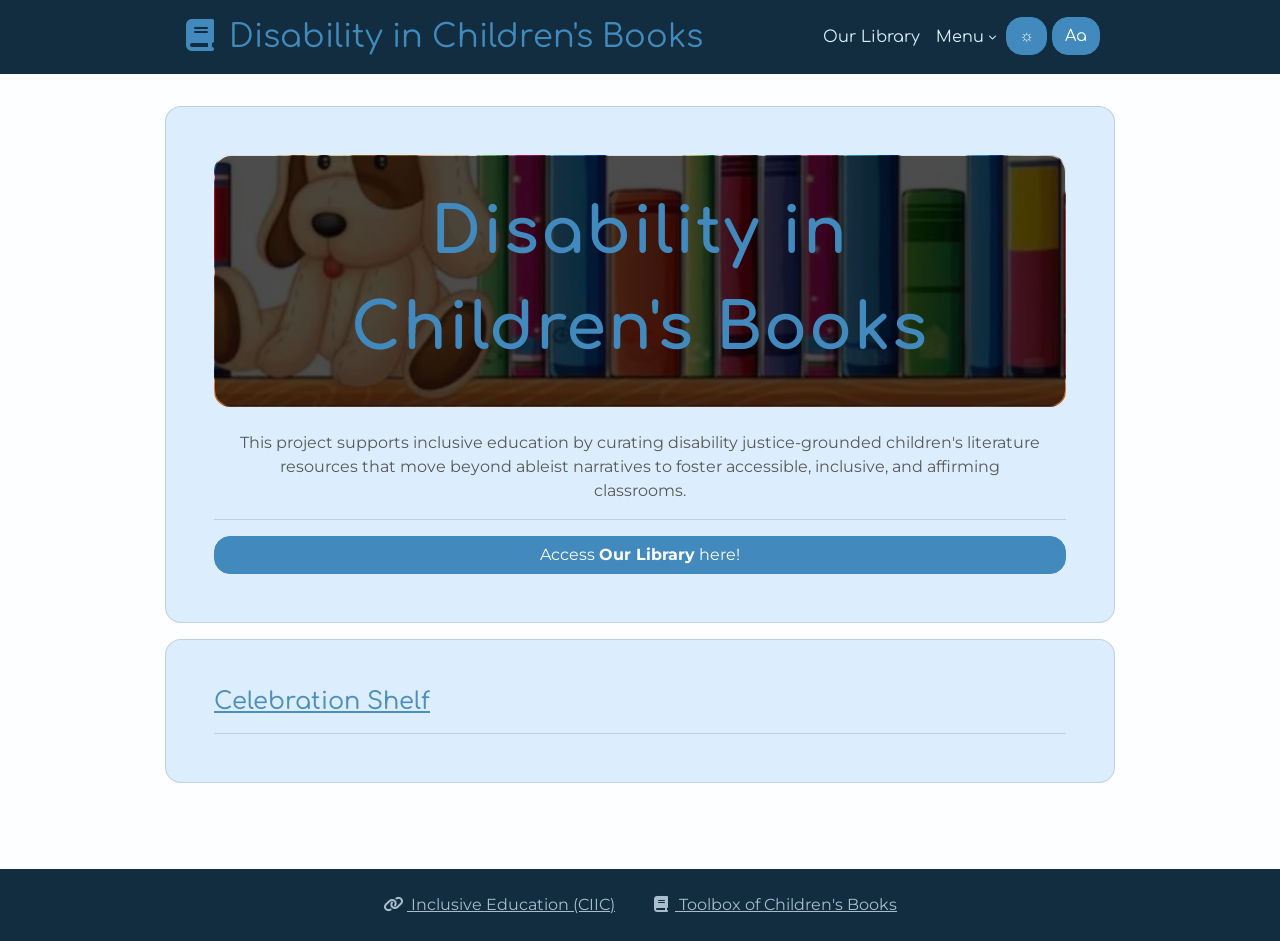
==== index.html @ 41de246a "Initial commit." ====
<!DOCTYPE html>
<html lang="en">

<head>

  <meta charset="UTF-8">
  <meta name="viewport" content="width=device-width, initial-scale=1.0">


  <!-- ----------------------------------------------------------------- -->
  <!-- About Your Site                                                   -->
  <!-- ----------------------------------------------------------------- -->
  <link rel="shortcut icon" type="image/png" href="assets/favicon.png" />
  <title>Charadex</title>
  <meta name="title" content="Charadex" />
  <meta name="type" content="website" />
  <meta name="url" content="https://www.charadex.com/" />
  <meta name="image" content="assets/meta.png" />
  <meta name="description" content="A tool for organizing small ARPGs and species.">

  <!-- No AI scraping directives -->
  <meta name="robots" content="noai">
  <meta name="robots" content="noimageai">


  <!-- ----------------------------------------------------------------- -->
  <!-- Styles                                                            -->
  <!-- ----------------------------------------------------------------- -->

  <!-- Bootstrap CSS -->
  <!-- Using Bootstrap 4.5 because its closest to Toyhou.se's current version -->
  <!-- https://getbootstrap.com/docs/4.5/getting-started/introduction/ -->
  <link rel="stylesheet" href="https://cdn.jsdelivr.net/npm/bootstrap@4.5.3/dist/css/bootstrap.min.css" integrity="sha384-TX8t27EcRE3e/ihU7zmQxVncDAy5uIKz4rEkgIXeMed4M0jlfIDPvg6uqKI2xXr2" crossorigin="anonymous">

  <!-- Font Awesome Icons -->
  <link rel="stylesheet" href="https://cdnjs.cloudflare.com/ajax/libs/font-awesome/6.7.2/css/all.min.css">


  <!-- ----------------------------------------------------------------- -->
  <!-- Optional Styles                                                   -->
  <!-- ----------------------------------------------------------------- -->

  <!-- Custom CSS -->
  <link rel="stylesheet" type="text/css" href="styles/css/charadex.css">

  <!-- Google Font -->
  <link href="https://fonts.googleapis.com/css?family=Montserrat:400|Comfortaa:500" rel="stylesheet">


</head>

<body id="charadex-body">

  <!-- --------------------------------------------------------------------
  <-- Header
  <-------------------------------------------------------------------- -->
  <div class="load-html" data-source="includes/header.html"></div>

  <!-- --------------------------------------------------------------------
  <-- Main List
  <-------------------------------------------------------------------- -->
  <div class="container" id="main-container">

    <div class="card p-md-5 p-4 mb-3">


      <!-- Hero Image & Title
      <!-- --------------------------------------------------------------- -->
   <div class="mb-4 card" style="background-image: url(assets/background-image.png);background-size:cover;background-attachment:fixed">
       <div class="cd-hero-title " alt="A title page with a variety of children's books behing it." style="background-color:rgba(0,0,0,0.7)" >
        <div class="m-auto text-center col-12">Disability in Children's Books</div>
      </div>
     
   </div>

      <!-- Description
      <!-- --------------------------------------------------------------- -->
      <div class="px-4 text-muted text-center">
        <p>This project supports inclusive education by curating disability justice-grounded children's literature resources that move beyond ableist narratives to foster accessible, inclusive, and affirming classrooms.</p>
      </div>

    

      <!-- Links
      <!-- --------------------------------------------------------------- -->
     			
				
			
				
				
				</i>

        <hr>
        <a class="btn btn-primary" href="masterlist.html">Access <b>Our Library</b> here!</a>
    </div>
      
    <!-- Designs
    <!-- --------------------------------------------------------------- -->
    <div class="card p-md-5 p-4 mb-3" id="design-gallery">
      <h4 class="mb-0"><a href="masterlist.html?featured=yes">Celebration Shelf</a></h4>
      <hr>
      <div class="row no-gutters design-list softload m-n2"></div>
    </div>

   
    
  </div>



  <!-- --------------------------------------------------------------------
  <-- Footer
  <-------------------------------------------------------------------- -->
  <div class="load-html" data-source="includes/footer.html"></div>



  <!-- --------------------------------------------------------------------
  <-- Repeat Items
  <-- Do not remove 'display:none;'
  <-------------------------------------------------------------------- -->
  <div style="display:none;">

    <!-- Designs
    <!-- --------------------------------------------------------------- -->
    <div class="col-md-3 col-sm-6 p-2" id="design-gallery-item">
      <div class="card bg-faded h-100">
        <div class="card-header bg-faded text-center">
          <h6 class="mb-0">
      <b>      <a class="title profilelink nounderline" href=""></a></b>
          </h6>
        </div>
        <div class="card-body cd-gallery-card d-flex flex-fill">
          <img class="image img-fluid m-auto" src="" >
        </div>
        <div class="card-footer bg-faded text-center">
          <a class="owner ownerlink small" href=""></a>
        </div>
      </div>
    </div>

    <!-- Prompts
    <!-- --------------------------------------------------------------- -->
    <div class="col-md-4 col-sm-6 p-2" id="prompt-gallery-item">
      <div class="card bg-faded">
        <h6 class="card-header bg-faded text-truncate">
          <a class="profileid profilelink"></a>
        </h6>
        <div class="cd-prompt-background"></div>
        <div class="card-body small description"></div>
      </div>
    </div>

    <!-- Staff
    <!-- --------------------------------------------------------------- -->
    <div class="col-md-4 col-sm-6 p-2" id="staff-gallery-item">
      <div class="card bg-faded p-3 h-100">
        <div class="row no-gutters m-n2">
          <div class="col-md-5 p-2">
            <img class="image img-thumbnail img-fluid m-auto" src="">
          </div>
          <div class="col-md-7 p-2">
            <div class="text-truncate">
              <a class="profileid profilelink"></a>
            </div>
            <hr class="my-2">
            <span class="small jobtitle"></span>
          </div>
        </div>
      </div>
    </div>

  </div>

  <!-- ----------------------------------------------------------------- -->
  <!-- JS                                                                -->
  <!-- ----------------------------------------------------------------- -->

  <!-- JQuery -->
  <script src="https://code.jquery.com/jquery-3.6.0.js" integrity="sha256-H+K7U5CnXl1h5ywQfKtSj8PCmoN9aaq30gDh27Xc0jk=" crossorigin="anonymous"></script>

  <!-- Bootstrap -->
  <script src="https://cdn.jsdelivr.net/npm/bootstrap@4.5.3/dist/js/bootstrap.bundle.min.js" integrity="sha384-ho+j7jyWK8fNQe+A12Hb8AhRq26LrZ/JpcUGGOn+Y7RsweNrtN/tE3MoK7ZeZDyx" crossorigin="anonymous"></script>

  <!-- Charadex Script -->
  <script src="styles/js/pages/base.js" type="module"></script>
  <script src="styles/js/pages/index.js" type="module"></script>


</body>

</html>
---- styles/css/charadex.css ----
@import url('https://fonts.googleapis.com/css2?family=Lexend:wght@100..900&display=swap');


@font-face {
  font-family: 'opendyslexia';
  src: url(https://jinippybasile.github.io/book/fonts/opendyslexic-regular-webfont.woff);
}


body {

  /* ============================================================= */
  /*
  /* Main Styles
  /*
  /* ============================================================= */
  /* 
  /* This only styles the elements shown on the page.
  /* 
  /* Some CSS knowledge is going to be needed to style these
  /* elements further. If you're just looking for a swatch and
  /* font swap, then you'll only need to edit the variables below.
  /*
  /* ============================================================= */
  /* Primary Color
  ================================================================ */
  --cd-primary-color: #428abd;
  --cd-primary-text-color: #fff;

  /* ============================================================= */
  /* Secondary Color
  ================================================================ */
  --cd-secondary-color: #1d6082;
  --cd-secondary-text-color: #fff;

  /* ============================================================= */
  /* Backgrounds
  ================================================================ */
  --cd-body-background-color: #fdfeff;
  --cd-content-background-color: #dceefd;
  --cd-faded-background-color: #a7d7f1;

  /* Background Extras */
  --cd-body-background-image: url();

  /* ============================================================= */
  /* Text
  ================================================================ */
  --cd-body-text-color: #262a2e;
  --cd-faded-text-color: #575757;

  /* ============================================================= */
  /* Borders
  ================================================================ */
  --cd-border-color: rgba(0, 0, 0, 0.125);
  --cd-border-width: 1px;
  --cd-border-style: solid;
  --cd-border-radius: 1rem;

  /* ============================================================= */
  /* Navbar
  ================================================================ */
  --cd-navbar-background-color: #112d3f;
  --cd-navbar-brand-color: var(--cd-primary-color);
  --cd-navbar-brand-color-hover: var(--cd-secondary-color);
  --cd-navbar-text-color: var(--cd-content-background-color);
  --cd-navbar-link-color: var(--cd-navbar-text-color);
  --cd-navbar-link-color-hover: var(--cd-primary-color);
  --cd-navbar-font-family: var(--cd-header-font-family);

  /* ============================================================= */
  /* Main Fonts
  ================================================================ */
  --cd-body-font-family: 'Montserrat', sans-serif;
  --cd-header-font-family: 'Comfortaa', sans-serif;
  
  /* ============================================================= */
  /* Rarities
  ================================================================ */

  --cd-rarity-common-bg: #d58353;
  --cd-rarity-common-txt: #fcf4ed;

  --cd-rarity-uncommon-bg: #e0bb68;
  --cd-rarity-uncommon-txt: var(--cd-rarity-common-txt);
  
  --cd-rarity-rare-bg: #97b34e;
  --cd-rarity-rare-txt: var(--cd-rarity-common-txt);

  --cd-rarity-veryrare-bg: #548b71;
  --cd-rarity-veryrare-txt: var(--cd-rarity-common-txt);

  /* Legendary & Mythic */
  --cd-rarity-legendary-bg: #5a473e;
  --cd-rarity-legendary-txt: var(--cd-rarity-common-txt);

    /* Alert colors*/
    --alert-text: #212a30;
     --alert-color:#c4e3fa;


  /* ============================================================= */
  /*
  /* Optional Styles
  /* These are just for extra easy styling
  /*
  /* ============================================================= */
  /* Navbar Dropdown 
  ================================================================ */

  /* Background */
  --cd-navbar-dropdown-background-color: var(--cd-navbar-background-color);
  --cd-navbar-dropdown-background-hover: var(--cd-primary-color);

  /* Link/Text */
  --cd-navbar-dropdown-link-color: var(--cd-navbar-link-color);
  --cd-navbar-dropdown-link-color-hover: var(--cd-primary-text-color);

  /* Divider */
  --cd-navbar-dropdown-divider: rgba(255, 255, 255, .12);
  --cd-navbar-dropdown-border-radius: 0 0 var(--cd-border-radius) var(--cd-border-radius);


  /* ============================================================= */
  /* Footer
  ================================================================ */

  /* Background */
  --cd-footer-background-color: var(--cd-navbar-background-color);

  /* Link/Text */
  --cd-footer-text-color: var(--cd-navbar-text-color);
  --cd-footer-link-color: var(--cd-navbar-link-color);
  --cd-footer-link-color-hover: var(--cd-navbar-link-color-hover);


  /* ============================================================= */
  /* Link
  ================================================================ */

  --cd-link-text-color: #4c8ebd;
  --cd-link-text-color-hover: var(--cd-secondary-color);


  /* ============================================================= */
  /* HR
  ================================================================ */

  --cd-hr-border-width: var(--cd-border-width);
  --cd-hr-border-color: var(--cd-border-color);
  --cd-hr-border-style: var(--cd-border-style);


  /* ============================================================= */
  /* Pagination
  ================================================================ */

  /* Background */
  --cd-pagination-background-color: transparent;
  --cd-pagination-background-hover: transparent;

  /* Text */
  --cd-pagination-text-color: var(--cd-faded-text-color);
  --cd-pagination-text-color-hover: var(--cd-primary-color);

  /* Border */
  --cd-pagination-border-radius: var(--cd-border-radius);
  --cd-pagination-border-width: 0;
  --cd-pagination-border-style: var(--cd-border-style);
  --cd-pagination-border-color: var(--cd-border-color);
  --cd-pagination-border-color-hover: var(--cd-primary-color);


  /* ============================================================= */
  /* Cards
  ================================================================ */

  /* Background */
  --cd-card-background-color: var(--cd-content-background-color);
  --cd-card-header-background-color: var(--cd-card-background-color);

  /* Text */
  --cd-card-header-font-family: var(--cd-header-font-family);

  /* Border */
  --cd-card-border-width: var(--cd-border-width);
  --cd-card-border-style: var(--cd-border-style);
  --cd-card-border-color: var(--cd-border-color);
  --cd-card-border-radius: var(--cd-border-radius);


  /* ============================================================= */
  /* Button
  ================================================================ */

  /* Background */
  --cd-button-background-color: var(--cd-primary-color);
  --cd-button-background-color-hover: var(--cd-secondary-color);

  /* Text */
  --cd-button-text-color: var(--cd-primary-text-color);
  --cd-button-text-color-hover: var(--cd-secondary-text-color);

  /* Border */
  --cd-button-border-width: var(--cd-border-width);
  --cd-button-border-style: var(--cd-border-style);
  --cd-button-border-color: var(--cd-button-background-color);
  --cd-button-border-color-hover: var(--cd-button-background-color-hover);
  --cd-button-border-radius: var(--cd-border-radius);


  /* ============================================================= */
  /* Input
  ================================================================ */

  /* Background */
  --cd-input-background-color: var(--cd-faded-background-color);

  /* Text */
  --cd-input-text-color: var(--cd-faded-text-color);

  /* Border */
  --cd-input-border-width: var(--cd-border-width);
  --cd-input-border-style: var(--cd-border-style);
  --cd-input-border-color: var(--cd-border-color);
  --cd-input-border-color-hover: var(--cd-primary-color);
  --cd-input-border-radius: var(--cd-border-radius);
  

}


body.dark {
     --cd-primary-color: #4485b3;
  --cd-primary-text-color: #fff;

  /* ============================================================= */
  /* Secondary Color
  ================================================================ */
  --cd-secondary-color: #1d6082;
  --cd-secondary-text-color: #fff;

  /* ============================================================= */
  /* Backgrounds
  ================================================================ */
  --cd-body-background-color: #040b12;
  --cd-content-background-color: #20313e;
  --cd-faded-background-color: #28435d;
   

    --cd-body-text-color: #e2eefa;
  --cd-faded-text-color: #ffffff;
    --cd-link-text-color: #56a8e3;



      --cd-navbar-brand-color: var(--cd-primary-color);
  --cd-navbar-brand-color-hover: var(--cd-secondary-color);
  --cd-navbar-text-color: var(--cd-content-background-color);
  --cd-navbar-link-color: #fff
  --cd-navbar-link-color-hover: var(--cd-primary-color);
  --cd-navbar-font-family: var(--cd-header-font-family);


    --cd-hr-border-color: #4485b3;
  --cd-footer-text-color: #4485b3;
  --cd-footer-link-color: #4485b3;
  --cd-footer-link-color-hover:#78acd2;


     --alert-color: #455868;
     --alert-text:#c4e3fa;
}



body.dyslexia{
    --cd-body-font-family: 'Lexend', sans-serif !important;
  --cd-header-font-family: 'Lexend', sans-serif !important;
}

/* ============================================================= */
/* General Page Styles
/* ============================================================= */

body {

  /* Global Text */
  color: var(--cd-body-text-color);
  font-family: var(--cd-body-font-family);
  -webkit-font-smoothing: antialiased;
  -moz-osx-font-smoothing: grayscale;

  /* Global Background */
  background-color: var(--cd-body-background-color);
  background-image: var(--cd-body-background-image);
  background-position: center;
  background-size: cover;

}


/* ============================================================= */
/* Plain Links
/* ============================================================= */

a,
a:visited {
  color: var(--cd-link-text-color);
  transition: color .2s ease-in-out;
  text-decoration: underline;
}

a:hover,
a:focus,
a:active {
  color: var(--cd-link-text-color-hover);
}

.alert {
 background-color:var(--alert-color);
 color:var(--alert-text)

}


.nounderline {
  text-decoration:none !important
}
/* ============================================================= */
/* Navbar
/* ============================================================= */
.navbar {
  background-color: var(--cd-navbar-background-color) !important;
  font-family: var(--cd-navbar-font-family) !important;
  z-index: 2000;
  text-decoration:none !important
}

.navbar .navbar-brand {
  color: var(--cd-navbar-brand-color) !important;
  font-size: 1.5rem;
   text-decoration:none !important
}
@media (min-width:800px) {
.navbar .navbar-brand  {
  font-size:2rem 
}
}



.navbar .navbar-brand:hover,
.navbar .navbar-brand:focus {
  color: var(--cd-navbar-brand-color-hover) !important;
}

.navbar .navbar-nav .nav-link {
  color: var(--cd-navbar-link-color) !important;
   text-decoration:none !important
}

.navbar .navbar-nav .nav-link:hover,
.navbar .navbar-nav .nav-link:focus {
  color: var(--cd-navbar-link-color-hover) !important;
  
}

.navbar .navbar-toggler {
  color: var(--cd-navbar-link-color) !important;
  border: none !important;
}

.navbar .nav-link {
  display: flex;
  align-items: center;
  
}

.navbar .nav-link-icon {
  font-size: .5rem;
  margin-left: .25rem;
}


/* ============================================================= */
/* Dropdowns
/* This is for navbar dropdowns only
/* ============================================================= */

.navbar .dropdown-menu {
  color: var(--cd-navbar-dropdown-link-color) !important;
  background-color: var(--cd-navbar-dropdown-background-color) !important;
  border-radius: var(--cd-navbar-dropdown-border-radius) !important;
  border: none;
  margin-top: 0;
}

.dropdown:hover .dropdown-menu,
.dropdown-menu:hover {
  display: block !important
}

.navbar .dropdown-divider {
  border-top: 1px solid var(--cd-navbar-dropdown-divider) !important;
}

.navbar .dropdown-item,
.navbar .dropdown-item-text {
  color: var(--cd-navbar-dropdown-link-color) !important;
  transition: color .2s ease, background .2s ease;
    text-decoration:none !important;
}

.navbar .dropdown-item:hover,
.dropdown-item:focus,
.dropdown-item:active {
  color: var(--cd-navbar-dropdown-link-color-hover) !important;
  background-color: var(--cd-navbar-dropdown-background-hover) !important;
}

.navbar .dropdown-header {
  color: var(--cd-navbar-dropdown-link-color-hover) !important;
}


/* ============================================================= */
/* Footer
/* ============================================================= */

.footer {
  background-color: var(--cd-footer-background-color) !important;
  color: var(--cd-footer-text-color) !important;
}

.footer a,
.footer a:visited {
  color: var(--cd-footer-link-color) !important;
}

.footer a:hover,
.footer a:focus,
.footer a:active {
  color: var(--cd-footer-link-color-hover) !important;
}


/* ============================================================= */
/* Pagination
/* ============================================================= */

.page-link {
  transition: color .2s ease, background .2s ease, border .2s ease;
  border-width: var(--cd-pagination-border-width) !important;
  border-style: var(--cd-pagination-border-style) !important;
}

.page-link,
.page-item.disabled .page-link {
  color: var(--cd-pagination-text-color) !important;
  background-color: var(--cd-pagination-background-color) !important;
  border-color: var(--cd-pagination-border-color) !important;
}

.page-item.active .page-link,
.page-link:hover,
.page-link:focus,
.page-link:active {
  color: var(--cd-pagination-text-color-hover) !important;
  background-color: var(--cd-pagination-background-hover) !important;
  border-color: var(--cd-pagination-border-color-hover) !important;
}

/* Keeps users from accidentally highlighting */
.page-link {
  cursor: pointer;
  user-select: none;
}

/* Fixes my jank nav/pagination hybrid */
.nav .pagination .page-item:first-child .page-link {
  border-radius: 0 !important;
  border-left: 0 !important;
}

.nav .pagination .page-item:last-child .page-link {
  border-radius: 0 !important
}

.nav .page-item:first-child .page-link {
  border-radius: var(--cd-pagination-border-radius) 0 0 var(--cd-pagination-border-radius) !important;
}

.nav .page-item:last-child .page-link {
  border-radius: 0 var(--cd-pagination-border-radius) var(--cd-pagination-border-radius) 0 !important
}


/* ============================================================= */
/* Multi Select Fixes
/* ============================================================= */

.bootstrap-select > .dropdown-toggle.bs-placeholder, 
.bootstrap-select>.dropdown-toggle.bs-placeholder:active, 
.bootstrap-select>.dropdown-toggle.bs-placeholder:focus,
.bootstrap-select>.dropdown-toggle.bs-placeholder:hover {
  border: 0 !important;
  box-shadow: none !important;
  outline: none !important;
  color: var(--cd-body-text-color) !important;
}

.dropdown-menu {
  border-radius: var(--cd-border-radius) !important;
  background-color: var(--cd-faded-background-color) !important;
  color: var(--cd-body-text-color) !important;
}

.dropdown-item {
  color: var(--cd-body-text-color) !important;
}

.dropdown-item:hover,
.dropdown-item:focus,
.dropdown-item:active,
.dropdown-item.selected {
  background-color: var(--cd-primary-color) !important;
  color: var(--cd-primary-text-color) !important;
}


/* ============================================================= */
/* Card
/* ============================================================= */

.card {
  background-color: var(--cd-card-background-color) !important;
  border-width: var(--cd-card-border-width) !important;
  border-style: var(--cd-card-border-style) !important;
  border-color: var(--cd-card-border-color) !important;
  border-radius: var(--cd-border-radius) !important;
}

.card-header {
  background-color: var(--cd-card-header-background-color) !important;
  border-bottom-color: var(--cd-card-border-color) !important;
  border-bottom-width: var(--cd-card-border-width) !important;
  border-bottom-style: var(--cd-card-border-style) !important;
  font-family: var(--cd-card-header-font-family) !important;
  border-radius: calc(var(--cd-border-radius) - 1px) calc(var(--cd-border-radius) - 1px) 0 0 !important;
}

.card-footer {
  background-color: var(--cd-card-header-background-color) !important;
  border-top-color: var(--cd-card-border-color) !important;
  border-top-width: var(--cd-card-border-width) !important;
  border-top-style: var(--cd-card-border-style) !important;
  font-family: var(--cd-card-header-font-family) !important;
  border-radius: 0 0  calc(var(--cd-border-radius) - 1px) calc(var(--cd-border-radius) - 1px) !important;
}



/* ============================================================= */
/* Buttons & Badges
/* ============================================================= */

.btn {
  border-style: var(--cd-button-border-style) !important;
  border-width: var(--cd-button-border-width) !important;
  border-radius: var(--cd-button-border-radius) !important;
  text-decoration: none !important;
}

.btn.btn-primary,
.badge.badge-primary {
  color: var(--cd-button-text-color) !important;
  background-color: var(--cd-button-background-color) !important;
  border-color: var(--cd-button-border-color) !important;
}

.btn.btn-primary:hover,
.btn.btn-primary:focus,
.btn.btn-primary:active,
a.badge.badge-primary:hover,
a.badge.badge-primary:focus,
a.badge.badge-primary:active {
  color: var(--cd-button-text-color-hover) !important;
  border-color: var(--cd-button-border-color-hover) !important;
  background-color: var(--cd-button-background-color-hover) !important;
  box-shadow: none !important;
}

/* ============================================================= */
/* Input
/* ============================================================= */

.form-control {
  background-color: var(--cd-input-background-color) !important;
  color: var(--cd-input-text-color) !important;
  border-width: var(--cd-input-border-width) !important;
  border-style: var(--cd-input-border-style) !important;
  border-color: var(--cd-input-border-color) !important;
  border-radius: var(--cd-input-border-radius) !important;
}

.form-control:focus,
.form-control:active {
  background-color: var(--cd-input-background-color) !important;
  border-color: var(--cd-input-border-color-hover) !important;
}


/* ============================================================= */
/* Scrollbar
/* ============================================================= */

@media (min-width: 992px) {
  body::-webkit-scrollbar-track {
    background-color: var(--cd-faded-background-color);
    border-width: 0px !important;
  }

  body::-webkit-scrollbar {
    width: 10px;
    height: 10px;
  }

  body::-webkit-scrollbar-thumb {
    background-color: var(--cd-primary-color);
  }

  body::-webkit-scrollbar-corner,
  body::-webkit-resizer {
    background-color: var(--cd-border-color);
  }
}


/* ============================================================= */
/* Misc
/* ============================================================= */

.text-primary {
  color: var(--cd-primary-color) !important;
}

.bg-faded {
  background-color: var(--cd-faded-background-color) !important;
}

.bg-reset {
  background-color: var(--cd-content-background-color) !important;
}

.text-muted {
  color: var(--cd-faded-text-color) !important;
}

h1, h2, h3,
h4, h5, h6 {
  font-family: var(--cd-navbar-font-family) !important;
}

hr {
  border-top-color: var(--cd-hr-border-color) !important;
  border-top-width: var(--cd-hr-border-width) !important;
  border-top-style: var(--cd-hr-border-style) !important;
}

img {
  image-rendering: -webkit-optimize-contrast;
}

.img-thumbnail {
  border-radius:  var(--cd-border-radius) !important;
  border-color: var(--cd-border-color) !important;
}

/* Fix any border radiuses that were messed from before */
.rounded {
  border-radius: var(--cd-border-radius) !important
}

.rounded-circle {
  border-radius: 100%;
}

.rounded-0 {
  border-radius: 0 !important;
}


/* ============================================================= */
/* Loading
/* ============================================================= */

/* Fades container in on load so its not as jarring */
.softload {
  opacity: 0;
}

.softload.active {
  opacity: 1;
  transition: opacity 2s ease;
}

/* Fades container in on load so its not as jarring */
.hardload {
  opacity: 0;
}

.hardload.active {
  opacity: 1;
  transition: opacity .1s ease;
}

/* Specifically for the body */
#charadex-body {
  display: none;
}

#charadex-body.active {
  display: block;
}


/* ============================================================= */
/* Chee's Tweaks
/* ============================================================= */

body {
  min-height: 100vh;
  display: flex;
  flex-direction: column;
}

#main-container {
  min-height: calc(100vh - 105px);
  padding: 1.4rem;
  -ml-flex: 1 1 auto !important;
  flex: 1 1 auto !important;
}

@media (min-width: 768px) {
  #main-container {
    padding: 2rem 0rem;
  }
}

.filtering-sidebar, .charadex-folder-button{
  font-size:0.85rem !important
}


/* Remove ugly box shadow */
button:focus,
.page-link:focus,
.form-control:focus {
  outline: none !important;
  box-shadow: none !important;
}

/* Remove margin from last paragraphs */
p:last-child {
  margin-bottom: 0 !important;
}

/* Small container for more compact view */
.container {
  max-width: 950px !important;
}

/* ============================================================= */
/* Custom Classes
/* ============================================================= */

/* Prevents awkward load in stutter */
#charadex-gallery .list .card-body {
  min-height: calc(200px + 2.5rem);
}

#charadex-gallery .list .card-body img {
  max-height: 200px;
}

.cd-gallery-card {
  min-height: calc(175px + 2.5rem);
}

.cd-gallery-card > img {
  max-height: 175px !important;
}

.cd-profile-image-container > img{
  max-height: 400px;
}

/* Traits */
.cd-traits-scroll {
  max-height: 200px;
  overflow-y: auto;
}

/* Prompts */
.cd-prompt-background {
  background-position: center;
  background-size: cover;
  min-height: 150px;
}

/* Makes sure your text formatting is preserved from the sheet */
/* Best for large areas like notes */
.cd-text-pre {
  white-space: break-spaces;
}

/* For the hero image in the index */
.cd-hero-title {
  color: var(--cd-primary-color);
  background-color: var(--cd-faded-background-color);
  border-radius: var(--cd-border-radius);
  font-family: var(--cd-header-font-family);
  display: flex;
  padding: 1.5rem;
  min-height: 250px;
  font-weight: 800;
  font-size: 3rem;
}

@media (min-width: 768px) {
  .cd-hero-title {
    letter-spacing: 2px;
    font-size: 4rem;
  }
}


/* ============================================================= */
/* Rarity
/* ============================================================= */

.badge-disability{
  background-color: var(--cd-rarity-common-bg);
  color: var(--cd-rarity-common-txt);
}

.badge-gender {
  background-color: var(--cd-rarity-uncommon-bg);
  color: var(--cd-rarity-uncommon-txt);
}

.badge-perspective {
  background-color: var(--cd-rarity-rare-bg);
  color: var(--cd-rarity-rare-txt);
}

.badge-sexuality {
  background-color: var(--cd-rarity-veryrare-bg);
  color: var(--cd-rarity-veryrare-txt);
}

.badge-culture{
  background-color: var(--cd-rarity-legendary-bg);
  color: var(--cd-rarity-legendary-txt);
}
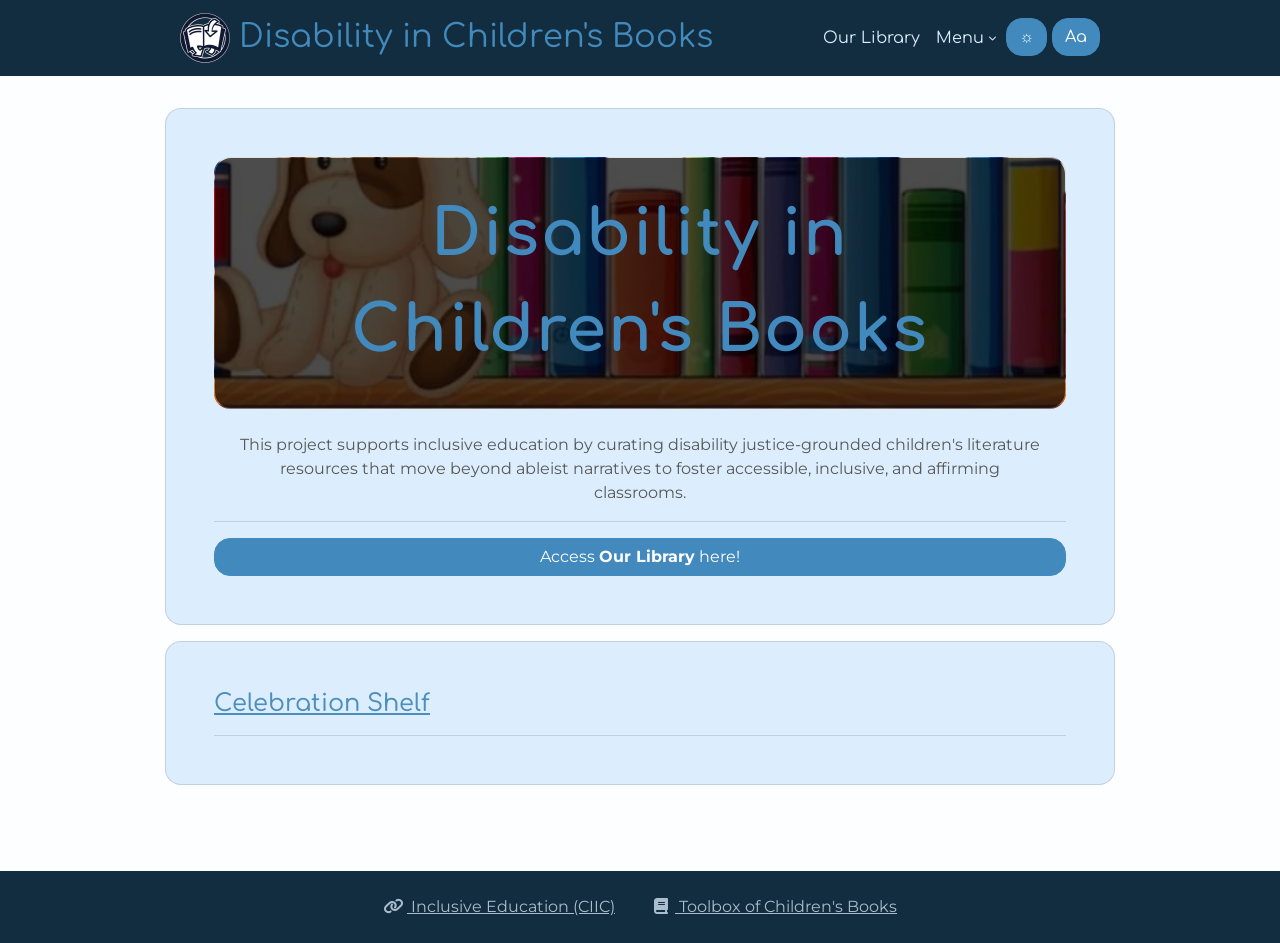
==== commit 623fd9d6: "Changed metadata for all relevant pages" ====
--- a/index.html
+++ b/index.html
@@ -11,16 +11,17 @@
   <!-- About Your Site                                                   -->
   <!-- ----------------------------------------------------------------- -->
   <link rel="shortcut icon" type="image/png" href="assets/favicon.png" />
-  <title>Charadex</title>
-  <meta name="title" content="Charadex" />
+  <title>Disability in Children's Books</title>
+  <meta name="title" content="Disability in Children's Books" />
   <meta name="type" content="website" />
-  <meta name="url" content="https://www.charadex.com/" />
+  <meta name="url" content="https://disbilityinchildrensbook.github.io/book/" />
   <meta name="image" content="assets/meta.png" />
-  <meta name="description" content="A tool for organizing small ARPGs and species.">
+  <meta name="description" content="Supporting inclusive education by curating disability justice-grounded children's literature resources.">
 
   <!-- No AI scraping directives -->
   <meta name="robots" content="noai">
   <meta name="robots" content="noimageai">
+
 
 
   <!-- ----------------------------------------------------------------- -->
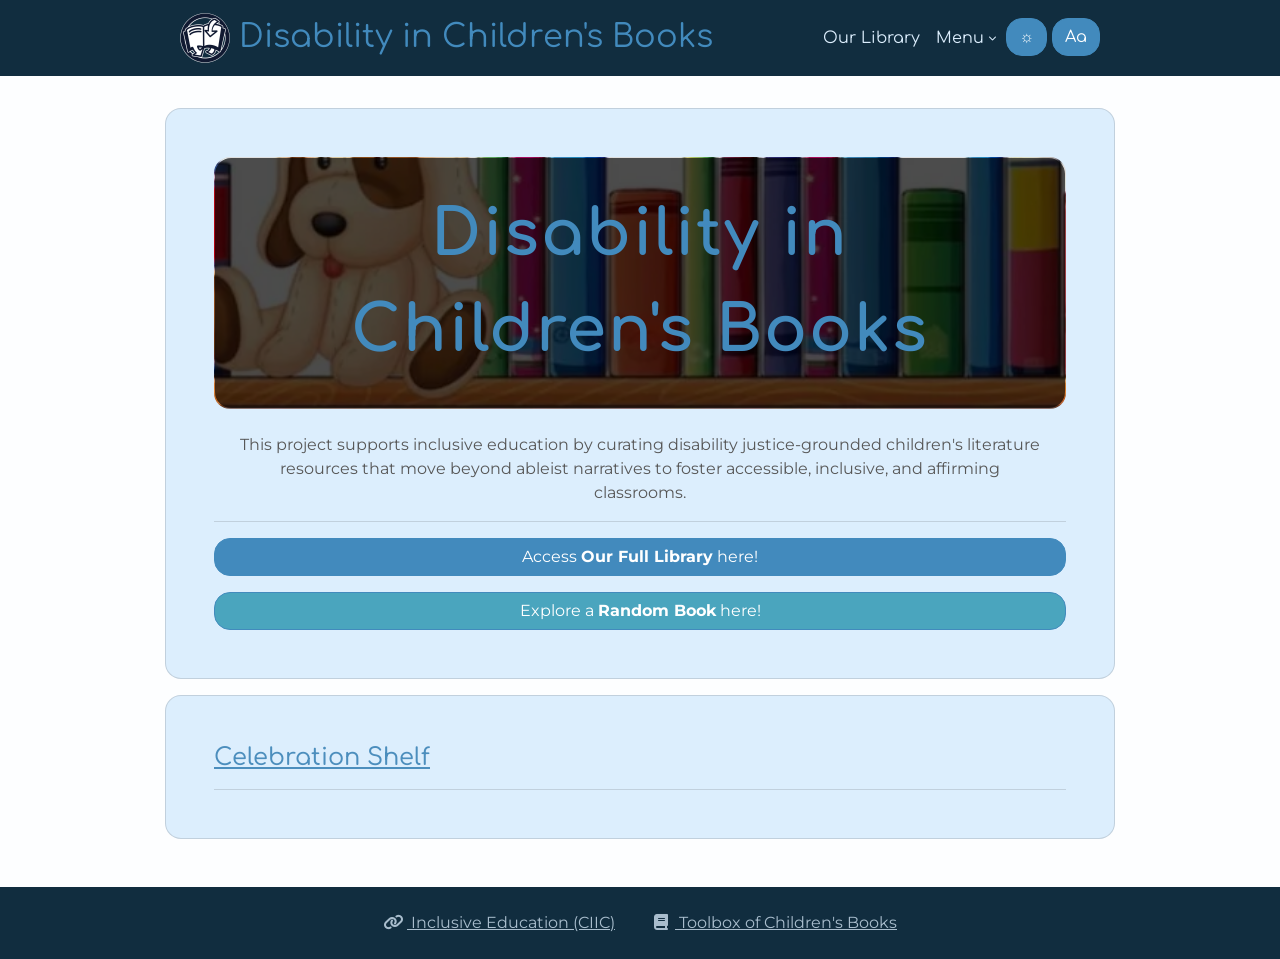
==== commit 44910873: "Added new random book feature which allows visitor to arrive at one of the books that are offered on" ====
--- a/index.html
+++ b/index.html
@@ -92,7 +92,8 @@
 				</i>
 
         <hr>
-        <a class="btn btn-primary" href="masterlist.html">Access <b>Our Library</b> here!</a>
+        <a class="btn btn-primary" href="masterlist.html">Access <b>Our Full Library</b> here!</a>
+        <a  class="btn btn-random col-12 mt-3" href="#" id="randomBookBtn">Explore a <b>Random Book</b> here!</a>
     </div>
       
     <!-- Designs
@@ -185,6 +186,8 @@
 
   <!-- Charadex Script -->
   <script src="styles/js/pages/base.js" type="module"></script>
+   <script src="styles/js/random.js" type="module"></script>
+  
   <script src="styles/js/pages/index.js" type="module"></script>
 
 
--- a/styles/css/charadex.css
+++ b/styles/css/charadex.css
@@ -225,9 +225,19 @@
   --cd-input-border-color: var(--cd-border-color);
   --cd-input-border-color-hover: var(--cd-primary-color);
   --cd-input-border-radius: var(--cd-border-radius);
+
+
+
+ --cd-button-text-color-random:#ffffff;
+--cd-button-background-color-random:#4aa5be;
+
+
+--cd-button-text-color-hover-random:#e3ebec;
+--cd-button-background-color-hover-random:#358ba2;
+
+}
   
 
-}
 
 
 body.dark {
@@ -540,6 +550,26 @@
   border-color: var(--cd-card-border-color) !important;
   border-radius: var(--cd-border-radius) !important;
 }
+
+
+.gallerycardhighlight {
+    background-color: var(--cd-card-background-color) !important;
+  border-width: var(--cd-card-border-width) !important;
+  border-style: var(--cd-card-border-style) !important;
+  border-color: var(--cd-card-border-color) !important;
+  border-radius: var(--cd-border-radius) !important;
+  transition: 0.45s ease all
+  
+}
+
+.gallerycardhighlight:hover{
+  background-color: var(--cd-card-background-color) !important;
+  border-width: 5px;
+  border-style: solid;
+  border-color: var(--cd-body-text-color) !important;
+  border-radius: var(--cd-border-radius) !important;
+}
+
 
 .card-header {
   background-color: var(--cd-card-header-background-color) !important;
@@ -590,6 +620,27 @@
   background-color: var(--cd-button-background-color-hover) !important;
   box-shadow: none !important;
 }
+
+
+.btn.btn-random,
+.badge.badge-random {
+  color: var(--cd-button-text-color-random) !important;
+  background-color: var(--cd-button-background-color-random) !important;
+  border-color: var(--cd-button-border-color) !important;
+}
+
+.btn.btn-random:hover,
+.btn.btn-random:focus,
+.btn.btn-random:active,
+a.badge.badge-random:hover,
+a.badge.badge-random:focus,
+a.badge.badge-random:active {
+  color: var(--cd-button-text-color-hover-random) !important;
+  border-color: var(--cd-button-border-color-hover) !important;
+  background-color: var(--cd-button-background-color-hover-random) !important;
+  box-shadow: none !important;
+}
+
 
 /* ============================================================= */
 /* Input
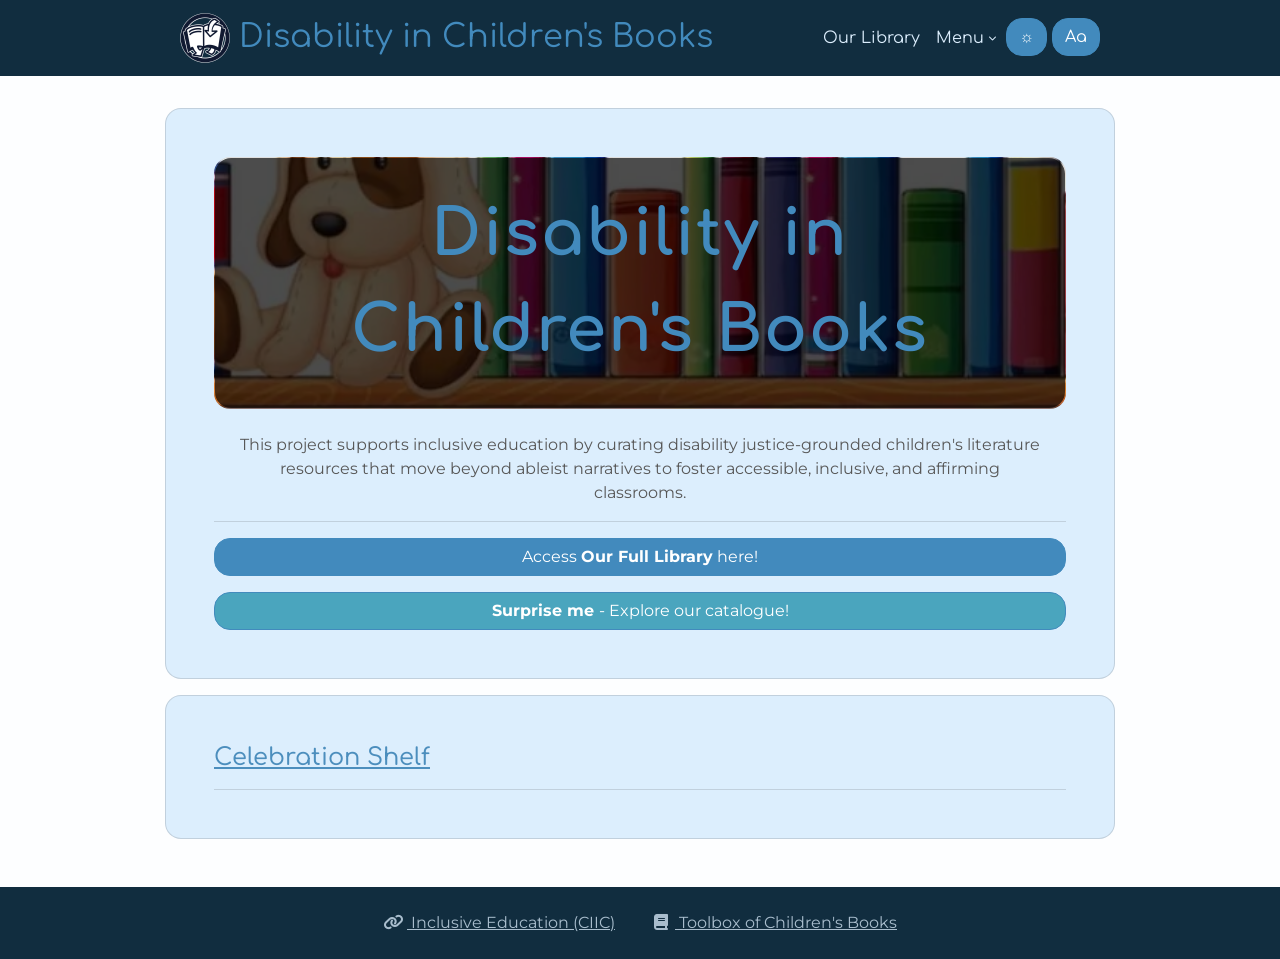
==== commit d6e7ef09: "Added changes in relation to feedback provided to prepare site for Monday presentation - added featu" ====
--- a/index.html
+++ b/index.html
@@ -93,7 +93,7 @@
 
         <hr>
         <a class="btn btn-primary" href="masterlist.html">Access <b>Our Full Library</b> here!</a>
-        <a  class="btn btn-random col-12 mt-3" href="#" id="randomBookBtn">Explore a <b>Random Book</b> here!</a>
+        <a  class="btn btn-random col-12 mt-3" href="#" id="randomBookBtn"><b>Surprise me </b>- Explore our catalogue!</a>
     </div>
       
     <!-- Designs
--- a/styles/css/charadex.css
+++ b/styles/css/charadex.css
@@ -914,4 +914,5 @@
 .badge-culture{
   background-color: var(--cd-rarity-legendary-bg);
   color: var(--cd-rarity-legendary-txt);
-}+}
+
